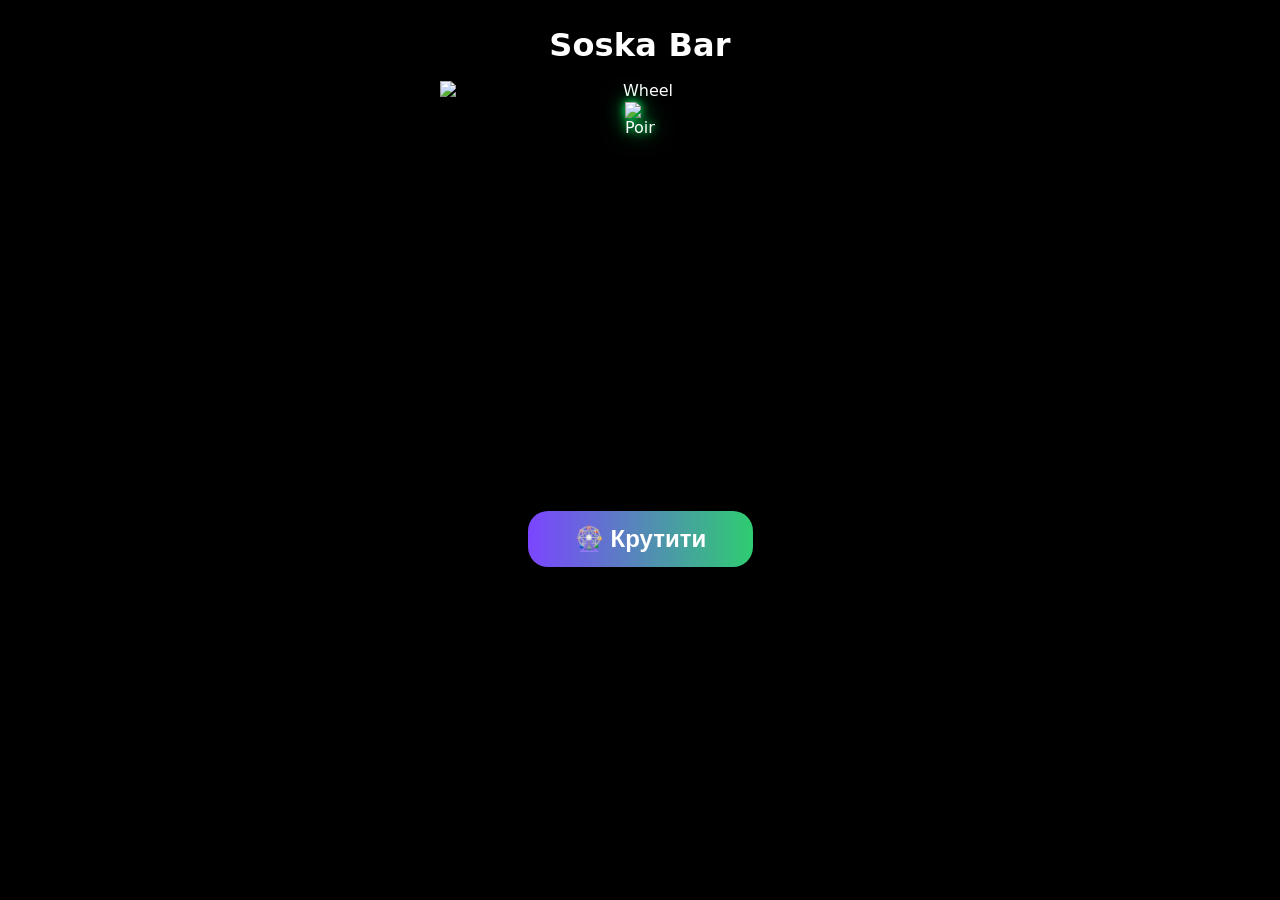
==== static/index.html @ dc7e9c4d "Apply updated lottery bot files" ====
<!doctype html>
<html lang="uk">
<head>
  <meta charset="utf-8" />
  <meta name="viewport" content="width=device-width,initial-scale=1" />
  <title>Soska Bar – Колесо фортуни</title>

  <link rel="stylesheet" href="style.css?v=34" />
</head>

<body>
  <div class="app">
    <h1 class="brand">Soska Bar</h1>

    <div class="wheel-wrap">
      <div class="wheel-container">
        <img id="wheel" src="assets/wheel.png?v=34" alt="Wheel" />

        <div id="pointer-rotator" class="pointer-rotator">
          <img
            src="assets/pointer.svg?v=34"
            alt="Pointer"
            class="pointer"
          />
        </div>
      </div>
    </div>

    <button id="spinBtn" class="spin-btn">🎡 Крутити</button>

    <p id="result" class="result result-default"></p>
  </div>

  <div id="fireworks" class="fireworks">
    <div id="fireworks-text"></div>
  </div>

  <script src="https://telegram.org/js/telegram-web-app.js"></script>
  <script src="wheel.js?v=34"></script>
</body>
</html>
---- static/style.css ----
:root {
  --green: #2ecc71;
  --purple: #7b45ff;
  --red: #ff2d2d;
  --yellow: #ffcc00;
}

body {
  margin: 0;
  font-family: system-ui, -apple-system, BlinkMacSystemFont, "Inter",
    Arial, sans-serif;
  min-height: 100vh;
  background: #000;
  background-image: url("assets/bg.png?v=34");
  background-size: cover;
  background-position: center;
  background-repeat: no-repeat;
  color: #fff;
  overflow-x: hidden;
}

.app {
  width: 100%;
  max-width: 430px;
  min-height: 100vh;
  margin: 0 auto;
  padding: 14px 8px 24px;
  box-sizing: border-box;
  text-align: center;

  display: flex;
  flex-direction: column;
  align-items: center;
}

.brand {
  font-size: 32px;
  font-weight: 900;
  margin: 14px 0 18px;
  line-height: 1.08;
  letter-spacing: 0.2px;
  text-shadow: 0 0 12px rgba(0, 0, 0, 0.95);
}

/* ===== КОЛЕСО ===== */

.wheel-wrap {
  position: relative;
  width: min(98vw, 400px);
  margin: 0 auto 14px;
}

.wheel-container {
  position: relative;
  width: 100%;
  aspect-ratio: 1 / 1;
}

#wheel {
  width: 100%;
  height: 100%;
  display: block;
}

/* ===== СТРІЛКА ===== */

.pointer-rotator {
  position: absolute;
  inset: 0;
  pointer-events: none;
  transform-origin: 50% 50%;
  will-change: transform;
  backface-visibility: hidden;
  z-index: 5;
}

.pointer {
  position: absolute;
  left: 50%;
  top: 0;
  width: 30px;
  transform: translateX(-50%) translateY(60%);
  filter:
    drop-shadow(0 0 4px #00ff66)
    drop-shadow(0 0 10px rgba(0, 255, 100, 0.5));
  backface-visibility: hidden;
}

/* ===== КНОПКА ===== */

.spin-btn {
  margin-top: 16px;
  padding: 14px 30px;
  min-width: 225px;
  border-radius: 20px;
  border: none;

  font-size: 24px;
  font-weight: 900;

  background: linear-gradient(90deg, var(--purple), var(--green));
  color: #fff;

  box-shadow: 0 10px 24px rgba(0, 0, 0, 0.6);
  cursor: pointer;

  transition:
    transform 0.08s ease-out,
    box-shadow 0.08s ease-out,
    opacity 0.2s ease-out;
}

.spin-btn:active:not(:disabled) {
  transform: translateY(1px);
  box-shadow: 0 5px 14px rgba(0, 0, 0, 0.7);
}

.spin-btn:disabled {
  opacity: 0.6;
  cursor: default;
}

/* ===== РЕЗУЛЬТАТ ===== */

.result {
  margin: 16px auto 0;
  max-width: 360px;
  font-size: 18px;
  line-height: 1.35;
  font-weight: 900;
  min-height: 24px;
  text-shadow: 0 0 8px rgba(0, 0, 0, 0.95);
  box-sizing: border-box;
  transition:
    transform 0.18s ease-out,
    background 0.18s ease-out,
    box-shadow 0.18s ease-out,
    color 0.18s ease-out;
}

.result-default {
  color: #fff;
}

.result-win {
  padding: 14px 16px;
  border-radius: 18px;
  color: #fff;
  background: linear-gradient(135deg, #ff2d2d, #ff8a00, #7b45ff);
  box-shadow:
    0 0 18px rgba(255, 45, 45, 0.7),
    0 0 34px rgba(123, 69, 255, 0.45);
  transform: scale(1.03);
  animation: winPulse 1.15s ease-in-out infinite;
}

.result-empty {
  padding: 12px 14px;
  border-radius: 16px;
  color: #f1f1f1;
  background: rgba(0, 0, 0, 0.55);
  border: 1px solid rgba(255, 255, 255, 0.18);
}

.result-repeat {
  padding: 12px 14px;
  border-radius: 16px;
  color: #fff;
  background: rgba(123, 69, 255, 0.72);
  border: 1px solid rgba(255, 255, 255, 0.2);
}

.result-error {
  padding: 12px 14px;
  border-radius: 16px;
  color: #fff;
  background: rgba(255, 45, 45, 0.82);
  border: 1px solid rgba(255, 255, 255, 0.2);
}

.result-prank {
  padding: 12px 14px;
  border-radius: 16px;
  color: #111;
  background: var(--yellow);
  text-shadow: none;
  box-shadow: 0 0 18px rgba(255, 204, 0, 0.45);
}

@keyframes winPulse {
  0% {
    box-shadow:
      0 0 16px rgba(255, 45, 45, 0.65),
      0 0 28px rgba(123, 69, 255, 0.35);
  }

  50% {
    box-shadow:
      0 0 26px rgba(255, 45, 45, 0.9),
      0 0 44px rgba(123, 69, 255, 0.55);
  }

  100% {
    box-shadow:
      0 0 16px rgba(255, 45, 45, 0.65),
      0 0 28px rgba(123, 69, 255, 0.35);
  }
}

/* ===== ФЕЄРВЕРК ===== */

.fireworks {
  position: fixed;
  inset: 0;
  display: flex;
  align-items: center;
  justify-content: center;
  pointer-events: none;
  opacity: 0;
  transition: opacity 0.2s ease-out;
  z-index: 999;
}

.fireworks.show {
  opacity: 1;
}

#fireworks-text {
  color: #fff;
  font-size: 22px;
  font-weight: 900;
  padding: 14px 22px;
  border-radius: 18px;
  background: radial-gradient(
    circle at 20% 20%,
    #ffeb3b,
    #ff4081,
    #651fff
  );
  box-shadow: 0 0 32px rgba(0, 0, 0, 0.7);
  animation:
    pop 0.8s ease-out,
    float 1.5s ease-in-out infinite alternate;
}

@keyframes pop {
  0% {
    transform: scale(0.2);
    opacity: 0;
  }

  60% {
    transform: scale(1.05);
    opacity: 1;
  }

  100% {
    transform: scale(1);
    opacity: 1;
  }
}

@keyframes float {
  0% {
    transform: translateY(0);
  }

  100% {
    transform: translateY(-10px);
  }
}

/* ===== АДАПТИВ ===== */

@media (max-width: 390px) {
  .app {
    padding: 12px 6px 20px;
  }

  .brand {
    font-size: 30px;
    margin: 12px 0 16px;
  }

  .wheel-wrap {
    width: min(100vw, 385px);
    margin-bottom: 14px;
  }

  .pointer {
    width: 28px;
    transform: translateX(-50%) translateY(62%);
  }

  .spin-btn {
    margin-top: 15px;
    min-width: 220px;
    padding: 13px 28px;
    font-size: 24px;
  }

  .result {
    font-size: 17px;
    max-width: 330px;
  }

  #fireworks-text {
    font-size: 18px;
  }
}

@media (max-height: 720px) {
  .app {
    padding-top: 8px;
  }

  .brand {
    font-size: 28px;
    margin: 10px 0 12px;
  }

  .wheel-wrap {
    width: min(94vw, 360px);
    margin-bottom: 10px;
  }

  .spin-btn {
    margin-top: 12px;
    font-size: 22px;
  }

  .result {
    margin-top: 10px;
  }
}
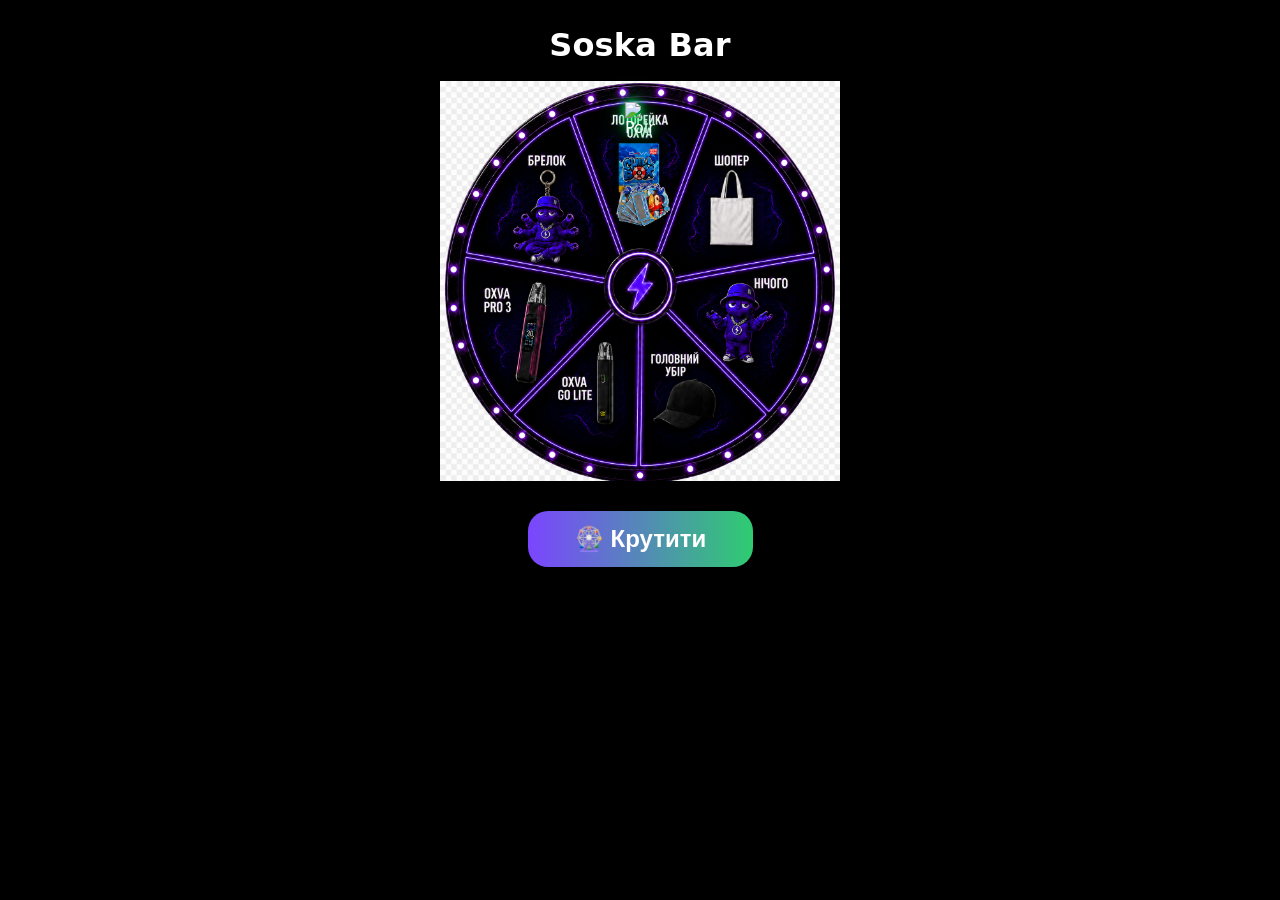
==== commit fcff72a2: "Update wheel image to v35" ====
--- a/static/index.html
+++ b/static/index.html
@@ -5,7 +5,7 @@
   <meta name="viewport" content="width=device-width,initial-scale=1" />
   <title>Soska Bar – Колесо фортуни</title>
 
-  <link rel="stylesheet" href="style.css?v=34" />
+  <link rel="stylesheet" href="style.css?v=35" />
 </head>
 
 <body>
@@ -14,11 +14,11 @@
 
     <div class="wheel-wrap">
       <div class="wheel-container">
-        <img id="wheel" src="assets/wheel.png?v=34" alt="Wheel" />
+        <img id="wheel" src="assets/wheel.png?v=35" alt="Wheel" />
 
         <div id="pointer-rotator" class="pointer-rotator">
           <img
-            src="assets/pointer.svg?v=34"
+            src="assets/pointer.svg?v=35"
             alt="Pointer"
             class="pointer"
           />
@@ -36,6 +36,6 @@
   </div>
 
   <script src="https://telegram.org/js/telegram-web-app.js"></script>
-  <script src="wheel.js?v=34"></script>
+  <script src="wheel.js?v=35"></script>
 </body>
 </html>
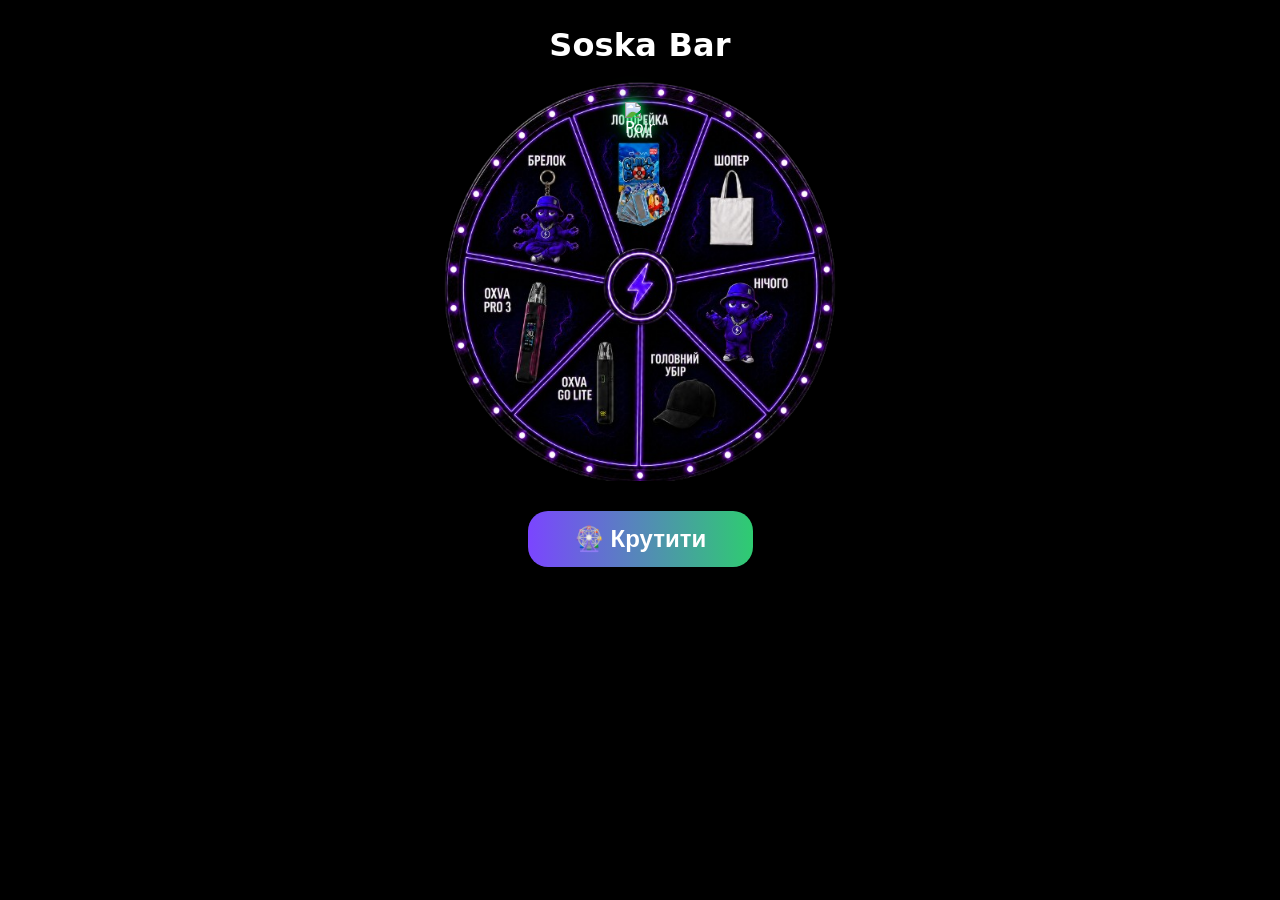
==== commit 192b48fd: "Calibrate wheel to new design v36" ====
--- a/static/index.html
+++ b/static/index.html
@@ -5,7 +5,7 @@
   <meta name="viewport" content="width=device-width,initial-scale=1" />
   <title>Soska Bar – Колесо фортуни</title>
 
-  <link rel="stylesheet" href="style.css?v=35" />
+  <link rel="stylesheet" href="style.css?v=36" />
 </head>
 
 <body>
@@ -14,11 +14,11 @@
 
     <div class="wheel-wrap">
       <div class="wheel-container">
-        <img id="wheel" src="assets/wheel.png?v=35" alt="Wheel" />
+        <img id="wheel" src="assets/wheel.png?v=36" alt="Wheel" />
 
         <div id="pointer-rotator" class="pointer-rotator">
           <img
-            src="assets/pointer.svg?v=35"
+            src="assets/pointer.svg?v=36"
             alt="Pointer"
             class="pointer"
           />
@@ -36,6 +36,6 @@
   </div>
 
   <script src="https://telegram.org/js/telegram-web-app.js"></script>
-  <script src="wheel.js?v=35"></script>
+  <script src="wheel.js?v=36"></script>
 </body>
 </html>
--- a/static/style.css
+++ b/static/style.css
@@ -11,7 +11,7 @@
     Arial, sans-serif;
   min-height: 100vh;
   background: #000;
-  background-image: url("assets/bg.png?v=34");
+  background-image: url("assets/bg.png?v=36");
   background-size: cover;
   background-position: center;
   background-repeat: no-repeat;
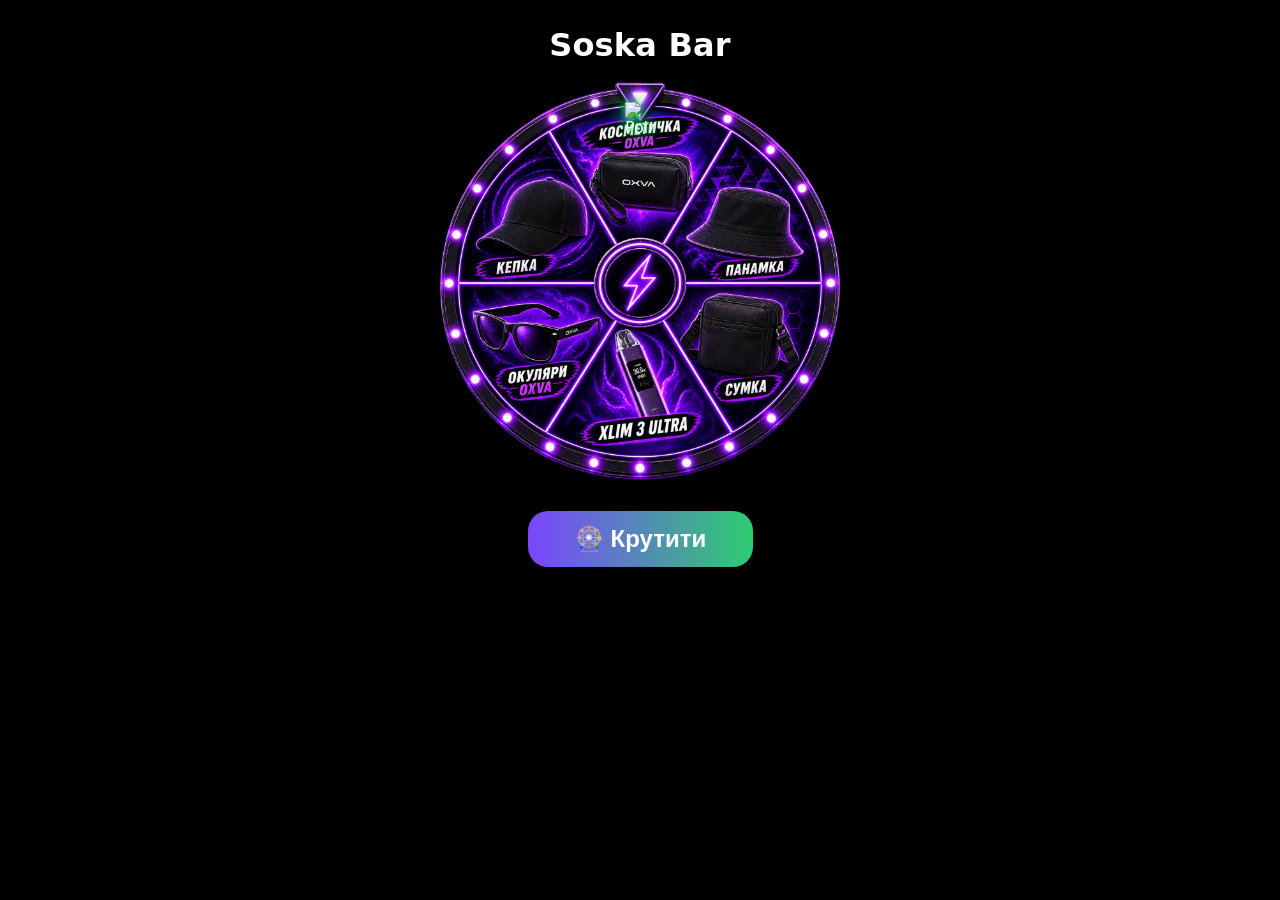
==== commit 590a2507: "remove nothing sector from spin route" ====
--- a/static/index.html
+++ b/static/index.html
@@ -5,7 +5,7 @@
   <meta name="viewport" content="width=device-width,initial-scale=1" />
   <title>Soska Bar – Колесо фортуни</title>
 
-  <link rel="stylesheet" href="style.css?v=36" />
+  <link rel="stylesheet" href="style.css?v=40" />
 </head>
 
 <body>
@@ -14,11 +14,11 @@
 
     <div class="wheel-wrap">
       <div class="wheel-container">
-        <img id="wheel" src="assets/wheel.png?v=36" alt="Wheel" />
+        <img id="wheel" src="assets/wheel.png?v=40" alt="Wheel" />
 
         <div id="pointer-rotator" class="pointer-rotator">
           <img
-            src="assets/pointer.svg?v=36"
+            src="assets/pointer.svg?v=40"
             alt="Pointer"
             class="pointer"
           />
@@ -36,6 +36,6 @@
   </div>
 
   <script src="https://telegram.org/js/telegram-web-app.js"></script>
-  <script src="wheel.js?v=36"></script>
+  <script src="wheel.js?v=40"></script>
 </body>
 </html>
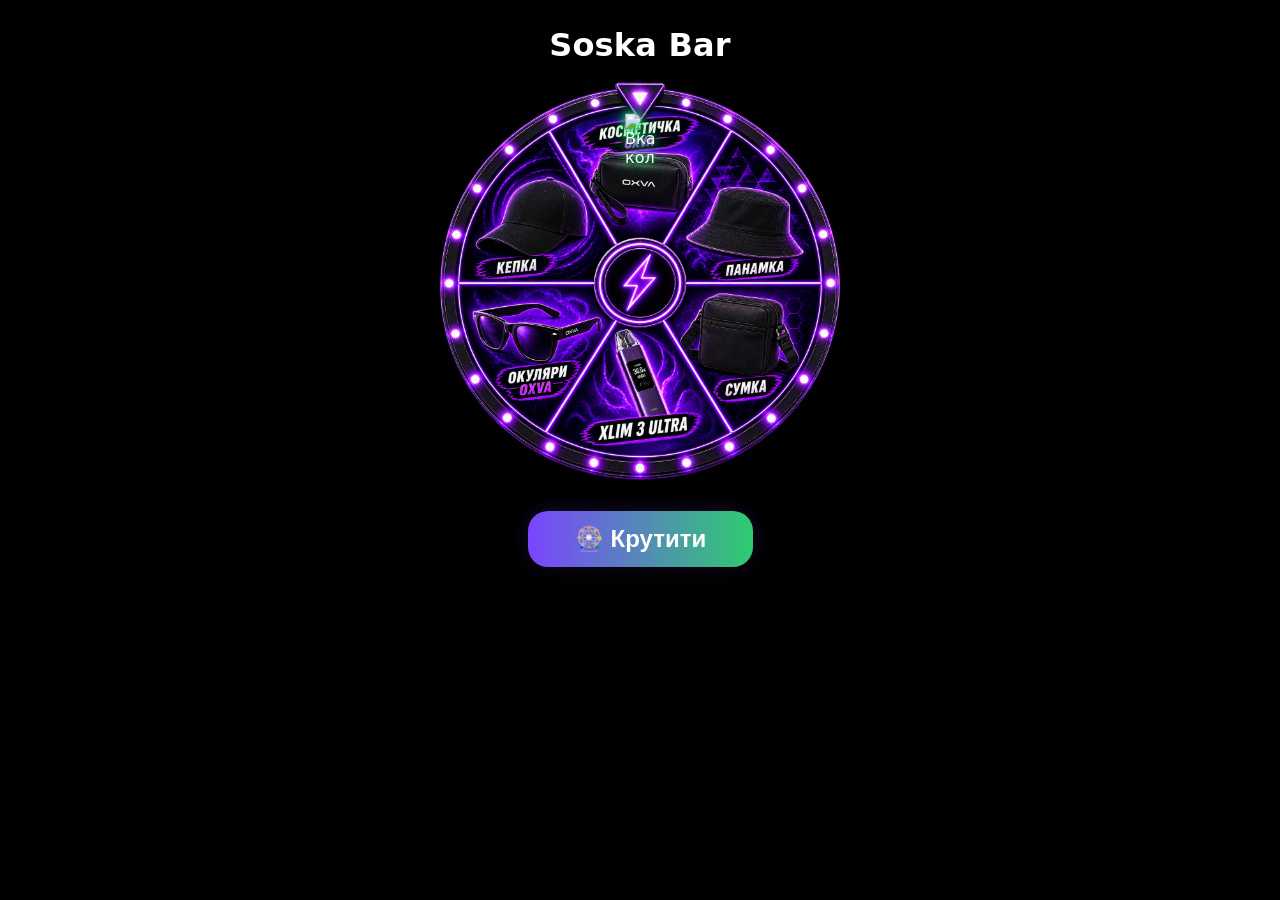
==== commit 930b9e45: "Add receipt registration, prize stock handling and Excel participants" ====
--- a/static/index.html
+++ b/static/index.html
@@ -2,40 +2,88 @@
 <html lang="uk">
 <head>
   <meta charset="utf-8" />
-  <meta name="viewport" content="width=device-width,initial-scale=1" />
+  <meta
+    name="viewport"
+    content="width=device-width,initial-scale=1,viewport-fit=cover"
+  />
+
   <title>Soska Bar – Колесо фортуни</title>
 
-  <link rel="stylesheet" href="style.css?v=40" />
+  <link rel="stylesheet" href="style.css?v=46" />
 </head>
 
 <body>
   <div class="app">
     <h1 class="brand">Soska Bar</h1>
 
-    <div class="wheel-wrap">
-      <div class="wheel-container">
-        <img id="wheel" src="assets/wheel.png?v=40" alt="Wheel" />
+    <div
+      id="appStatus"
+      class="app-status"
+      aria-live="polite"
+      aria-atomic="true"
+    ></div>
 
-        <div id="pointer-rotator" class="pointer-rotator">
+    <div id="wheelSection">
+      <div class="wheel-wrap">
+        <div class="wheel-container">
           <img
-            src="assets/pointer.svg?v=40"
-            alt="Pointer"
-            class="pointer"
+            id="wheel"
+            src="assets/wheel.png?v=46"
+            alt="Колесо фортуни Soska Bar"
           />
+
+          <div id="pointer-rotator" class="pointer-rotator">
+            <img
+              src="assets/pointer.svg?v=46"
+              alt="Вказівник колеса"
+              class="pointer"
+            />
+          </div>
         </div>
       </div>
+
+      <button
+        id="spinBtn"
+        class="spin-btn"
+        type="button"
+        aria-describedby="result"
+      >
+        🎡 Крутити
+      </button>
+
+      <p
+        id="result"
+        class="result result-default"
+        aria-live="polite"
+        aria-atomic="true"
+      ></p>
     </div>
 
-    <button id="spinBtn" class="spin-btn">🎡 Крутити</button>
-
-    <p id="result" class="result result-default"></p>
+    <div
+      id="closedState"
+      class="closed-state"
+      hidden
+      aria-live="polite"
+      aria-atomic="true"
+    >
+      <div class="closed-state-icon">🎁</div>
+      <h2>Подарунки вже закінчилися</h2>
+      <p>
+        Дякуємо за участь 💜
+        Твою реєстрацію збережено в базі учасників.
+      </p>
+    </div>
   </div>
 
-  <div id="fireworks" class="fireworks">
+  <div
+    id="fireworks"
+    class="fireworks"
+    aria-hidden="true"
+  >
     <div id="fireworks-text"></div>
   </div>
 
   <script src="https://telegram.org/js/telegram-web-app.js"></script>
-  <script src="wheel.js?v=40"></script>
+  <script src="wheel.js?v=46"></script>
 </body>
-</html>+</html>
--- a/static/style.css
+++ b/static/style.css
@@ -5,27 +5,56 @@
   --yellow: #ffcc00;
 }
 
+* {
+  box-sizing: border-box;
+}
+
+html,
 body {
   margin: 0;
-  font-family: system-ui, -apple-system, BlinkMacSystemFont, "Inter",
-    Arial, sans-serif;
+  padding: 0;
+  min-height: 100%;
+}
+
+body {
+  font-family:
+    system-ui,
+    -apple-system,
+    BlinkMacSystemFont,
+    "Inter",
+    Arial,
+    sans-serif;
+
   min-height: 100vh;
+
   background: #000;
-  background-image: url("assets/bg.png?v=36");
+  background-image: url("assets/bg.png?v=46");
   background-size: cover;
   background-position: center;
   background-repeat: no-repeat;
+  background-attachment: fixed;
+
   color: #fff;
   overflow-x: hidden;
 }
+
+
+/* =========================
+   ОСНОВНИЙ БЛОК
+   ========================= */
 
 .app {
   width: 100%;
   max-width: 430px;
   min-height: 100vh;
+
   margin: 0 auto;
-  padding: 14px 8px 24px;
-  box-sizing: border-box;
+
+  padding:
+    max(14px, env(safe-area-inset-top))
+    8px
+    max(24px, env(safe-area-inset-bottom));
+
   text-align: center;
 
   display: flex;
@@ -36,22 +65,63 @@
 .brand {
   font-size: 32px;
   font-weight: 900;
+
   margin: 14px 0 18px;
+
   line-height: 1.08;
   letter-spacing: 0.2px;
-  text-shadow: 0 0 12px rgba(0, 0, 0, 0.95);
-}
-
-/* ===== КОЛЕСО ===== */
+
+  text-shadow:
+    0 0 12px rgba(0, 0, 0, 0.95),
+    0 2px 6px rgba(0, 0, 0, 0.9);
+}
+
+
+/* =========================
+   СТАТУС WEBAPP
+   ========================= */
+
+.app-status {
+  width: 100%;
+  max-width: 360px;
+
+  min-height: 0;
+
+  margin: 0 auto 10px;
+
+  font-size: 14px;
+  font-weight: 700;
+  line-height: 1.35;
+
+  color: rgba(255, 255, 255, 0.88);
+
+  text-shadow: 0 0 8px rgba(0, 0, 0, 0.9);
+}
+
+.app-status:empty {
+  display: none;
+}
+
+
+/* =========================
+   БЛОК КОЛЕСА
+   ========================= */
+
+#wheelSection {
+  width: 100%;
+}
 
 .wheel-wrap {
   position: relative;
+
   width: min(98vw, 400px);
+
   margin: 0 auto 14px;
 }
 
 .wheel-container {
   position: relative;
+
   width: 100%;
   aspect-ratio: 1 / 1;
 }
@@ -59,78 +129,135 @@
 #wheel {
   width: 100%;
   height: 100%;
+
   display: block;
-}
-
-/* ===== СТРІЛКА ===== */
+
+  user-select: none;
+  -webkit-user-drag: none;
+}
+
+
+/* =========================
+   СТРІЛКА
+   ========================= */
 
 .pointer-rotator {
   position: absolute;
+
   inset: 0;
+
   pointer-events: none;
+
   transform-origin: 50% 50%;
+
   will-change: transform;
   backface-visibility: hidden;
+  -webkit-backface-visibility: hidden;
+
   z-index: 5;
 }
 
 .pointer {
   position: absolute;
+
   left: 50%;
   top: 0;
+
   width: 30px;
-  transform: translateX(-50%) translateY(60%);
+
+  transform:
+    translateX(-50%)
+    translateY(60%);
+
   filter:
     drop-shadow(0 0 4px #00ff66)
     drop-shadow(0 0 10px rgba(0, 255, 100, 0.5));
+
   backface-visibility: hidden;
-}
-
-/* ===== КНОПКА ===== */
+  -webkit-backface-visibility: hidden;
+
+  user-select: none;
+  -webkit-user-drag: none;
+}
+
+
+/* =========================
+   КНОПКА SPIN
+   ========================= */
 
 .spin-btn {
   margin-top: 16px;
+
   padding: 14px 30px;
+
   min-width: 225px;
+
   border-radius: 20px;
   border: none;
 
   font-size: 24px;
   font-weight: 900;
 
-  background: linear-gradient(90deg, var(--purple), var(--green));
+  background:
+    linear-gradient(
+      90deg,
+      var(--purple),
+      var(--green)
+    );
+
   color: #fff;
 
-  box-shadow: 0 10px 24px rgba(0, 0, 0, 0.6);
+  box-shadow:
+    0 10px 24px rgba(0, 0, 0, 0.6),
+    0 0 22px rgba(123, 69, 255, 0.2);
+
   cursor: pointer;
 
   transition:
     transform 0.08s ease-out,
     box-shadow 0.08s ease-out,
-    opacity 0.2s ease-out;
+    opacity 0.2s ease-out,
+    filter 0.2s ease-out;
+
+  -webkit-tap-highlight-color: transparent;
+
+  touch-action: manipulation;
 }
 
 .spin-btn:active:not(:disabled) {
   transform: translateY(1px);
-  box-shadow: 0 5px 14px rgba(0, 0, 0, 0.7);
+
+  box-shadow:
+    0 5px 14px rgba(0, 0, 0, 0.7);
 }
 
 .spin-btn:disabled {
-  opacity: 0.6;
+  opacity: 0.58;
+
   cursor: default;
-}
-
-/* ===== РЕЗУЛЬТАТ ===== */
+
+  filter: grayscale(0.15);
+}
+
+
+/* =========================
+   РЕЗУЛЬТАТ
+   ========================= */
 
 .result {
   margin: 16px auto 0;
+
   max-width: 360px;
+
   font-size: 18px;
   line-height: 1.35;
   font-weight: 900;
+
   min-height: 24px;
-  text-shadow: 0 0 8px rgba(0, 0, 0, 0.95);
-  box-sizing: border-box;
+
+  text-shadow:
+    0 0 8px rgba(0, 0, 0, 0.95);
+
   transition:
     transform 0.18s ease-out,
     background 0.18s ease-out,
@@ -144,48 +271,97 @@
 
 .result-win {
   padding: 14px 16px;
+
   border-radius: 18px;
+
   color: #fff;
-  background: linear-gradient(135deg, #ff2d2d, #ff8a00, #7b45ff);
+
+  background:
+    linear-gradient(
+      135deg,
+      #ff2d2d,
+      #ff8a00,
+      #7b45ff
+    );
+
   box-shadow:
     0 0 18px rgba(255, 45, 45, 0.7),
     0 0 34px rgba(123, 69, 255, 0.45);
+
   transform: scale(1.03);
-  animation: winPulse 1.15s ease-in-out infinite;
+
+  animation:
+    winPulse 1.15s ease-in-out infinite;
 }
 
 .result-empty {
   padding: 12px 14px;
+
   border-radius: 16px;
+
   color: #f1f1f1;
-  background: rgba(0, 0, 0, 0.55);
-  border: 1px solid rgba(255, 255, 255, 0.18);
+
+  background:
+    rgba(0, 0, 0, 0.55);
+
+  border:
+    1px solid rgba(255, 255, 255, 0.18);
 }
 
 .result-repeat {
   padding: 12px 14px;
+
   border-radius: 16px;
+
   color: #fff;
-  background: rgba(123, 69, 255, 0.72);
-  border: 1px solid rgba(255, 255, 255, 0.2);
+
+  background:
+    rgba(123, 69, 255, 0.72);
+
+  border:
+    1px solid rgba(255, 255, 255, 0.2);
+
+  box-shadow:
+    0 8px 22px rgba(0, 0, 0, 0.28);
 }
 
 .result-error {
   padding: 12px 14px;
+
   border-radius: 16px;
+
   color: #fff;
-  background: rgba(255, 45, 45, 0.82);
-  border: 1px solid rgba(255, 255, 255, 0.2);
+
+  background:
+    rgba(255, 45, 45, 0.82);
+
+  border:
+    1px solid rgba(255, 255, 255, 0.2);
+
+  box-shadow:
+    0 8px 22px rgba(0, 0, 0, 0.28);
 }
 
 .result-prank {
   padding: 12px 14px;
+
   border-radius: 16px;
+
   color: #111;
-  background: var(--yellow);
+
+  background:
+    var(--yellow);
+
   text-shadow: none;
-  box-shadow: 0 0 18px rgba(255, 204, 0, 0.45);
-}
+
+  box-shadow:
+    0 0 18px rgba(255, 204, 0, 0.45);
+}
+
+
+/* =========================
+   АНІМАЦІЯ ВИГРАШУ
+   ========================= */
 
 @keyframes winPulse {
   0% {
@@ -207,17 +383,133 @@
   }
 }
 
-/* ===== ФЕЄРВЕРК ===== */
-
-.fireworks {
-  position: fixed;
-  inset: 0;
+
+/* =========================
+   ПОДАРУНКИ ЗАКІНЧИЛИСЬ
+   ========================= */
+
+.closed-state {
+  width: calc(100% - 24px);
+  max-width: 370px;
+
+  margin: 34px auto 0;
+
+  padding: 28px 20px;
+
+  border-radius: 26px;
+
+  background:
+    linear-gradient(
+      145deg,
+      rgba(123, 69, 255, 0.92),
+      rgba(33, 20, 65, 0.96)
+    );
+
+  border:
+    1px solid rgba(255, 255, 255, 0.22);
+
+  box-shadow:
+    0 18px 50px rgba(0, 0, 0, 0.55),
+    0 0 32px rgba(123, 69, 255, 0.28);
+
+  backdrop-filter: blur(12px);
+  -webkit-backdrop-filter: blur(12px);
+
+  animation:
+    closedAppear 0.35s ease-out;
+}
+
+.closed-state[hidden] {
+  display: none !important;
+}
+
+.closed-state-icon {
+  width: 76px;
+  height: 76px;
+
+  margin: 0 auto 16px;
+
   display: flex;
   align-items: center;
   justify-content: center;
+
+  border-radius: 50%;
+
+  font-size: 38px;
+
+  background:
+    rgba(255, 255, 255, 0.13);
+
+  border:
+    1px solid rgba(255, 255, 255, 0.18);
+
+  box-shadow:
+    0 0 24px rgba(255, 255, 255, 0.08);
+}
+
+.closed-state h2 {
+  margin: 0 0 12px;
+
+  font-size: 25px;
+  line-height: 1.15;
+  font-weight: 900;
+
+  color: #fff;
+
+  text-shadow:
+    0 2px 8px rgba(0, 0, 0, 0.45);
+}
+
+.closed-state p {
+  margin: 0;
+
+  font-size: 16px;
+  line-height: 1.45;
+  font-weight: 650;
+
+  color:
+    rgba(255, 255, 255, 0.9);
+}
+
+@keyframes closedAppear {
+  from {
+    opacity: 0;
+    transform:
+      translateY(14px)
+      scale(0.96);
+  }
+
+  to {
+    opacity: 1;
+    transform:
+      translateY(0)
+      scale(1);
+  }
+}
+
+
+/* =========================
+   ФЕЄРВЕРК
+   ========================= */
+
+.fireworks {
+  position: fixed;
+
+  inset: 0;
+
+  display: flex;
+  align-items: center;
+  justify-content: center;
+
+  padding: 20px;
+
   pointer-events: none;
+
   opacity: 0;
-  transition: opacity 0.2s ease-out;
+
+  transition:
+    opacity 0.2s ease-out;
+
   z-index: 999;
 }
 
@@ -226,18 +518,30 @@
 }
 
 #fireworks-text {
+  max-width: 340px;
+
   color: #fff;
+
   font-size: 22px;
   font-weight: 900;
+
   padding: 14px 22px;
+
   border-radius: 18px;
-  background: radial-gradient(
-    circle at 20% 20%,
-    #ffeb3b,
-    #ff4081,
-    #651fff
-  );
-  box-shadow: 0 0 32px rgba(0, 0, 0, 0.7);
+
+  background:
+    radial-gradient(
+      circle at 20% 20%,
+      #ffeb3b,
+      #ff4081,
+      #651fff
+    );
+
+  box-shadow:
+    0 0 32px rgba(0, 0, 0, 0.7);
+
+  text-align: center;
+
   animation:
     pop 0.8s ease-out,
     float 1.5s ease-in-out infinite alternate;
@@ -270,44 +574,79 @@
   }
 }
 
-/* ===== АДАПТИВ ===== */
+
+/* =========================
+   АДАПТИВ
+   ========================= */
 
 @media (max-width: 390px) {
   .app {
-    padding: 12px 6px 20px;
+    padding-left: 6px;
+    padding-right: 6px;
   }
 
   .brand {
     font-size: 30px;
-    margin: 12px 0 16px;
+
+    margin:
+      12px
+      0
+      16px;
   }
 
   .wheel-wrap {
     width: min(100vw, 385px);
+
     margin-bottom: 14px;
   }
 
   .pointer {
     width: 28px;
-    transform: translateX(-50%) translateY(62%);
+
+    transform:
+      translateX(-50%)
+      translateY(62%);
   }
 
   .spin-btn {
     margin-top: 15px;
+
     min-width: 220px;
-    padding: 13px 28px;
+
+    padding:
+      13px
+      28px;
+
     font-size: 24px;
   }
 
   .result {
     font-size: 17px;
+
     max-width: 330px;
+  }
+
+  .closed-state {
+    margin-top: 24px;
+
+    padding:
+      24px
+      17px;
+  }
+
+  .closed-state h2 {
+    font-size: 23px;
+  }
+
+  .closed-state p {
+    font-size: 15px;
   }
 
   #fireworks-text {
     font-size: 18px;
   }
 }
+
 
 @media (max-height: 720px) {
   .app {
@@ -316,20 +655,77 @@
 
   .brand {
     font-size: 28px;
-    margin: 10px 0 12px;
+
+    margin:
+      10px
+      0
+      12px;
   }
 
   .wheel-wrap {
     width: min(94vw, 360px);
+
     margin-bottom: 10px;
   }
 
   .spin-btn {
     margin-top: 12px;
+
     font-size: 22px;
   }
 
   .result {
     margin-top: 10px;
   }
+
+  .closed-state {
+    margin-top: 18px;
+  }
+}
+
+
+/* =========================
+   МАЛЕНЬКІ ЕКРАНИ
+   ========================= */
+
+@media (max-width: 340px) {
+  .brand {
+    font-size: 27px;
+  }
+
+  .wheel-wrap {
+    width: 96vw;
+  }
+
+  .spin-btn {
+    min-width: 200px;
+
+    padding:
+      12px
+      22px;
+
+    font-size: 21px;
+  }
+
+  .closed-state h2 {
+    font-size: 21px;
+  }
+}
+
+
+/* =========================
+   REDUCED MOTION
+   ========================= */
+
+@media (prefers-reduced-motion: reduce) {
+  *,
+  *::before,
+  *::after {
+    animation-duration: 0.01ms !important;
+    animation-iteration-count: 1 !important;
+
+    transition-duration: 0.01ms !important;
+
+    scroll-behavior: auto !important;
+  }
 }
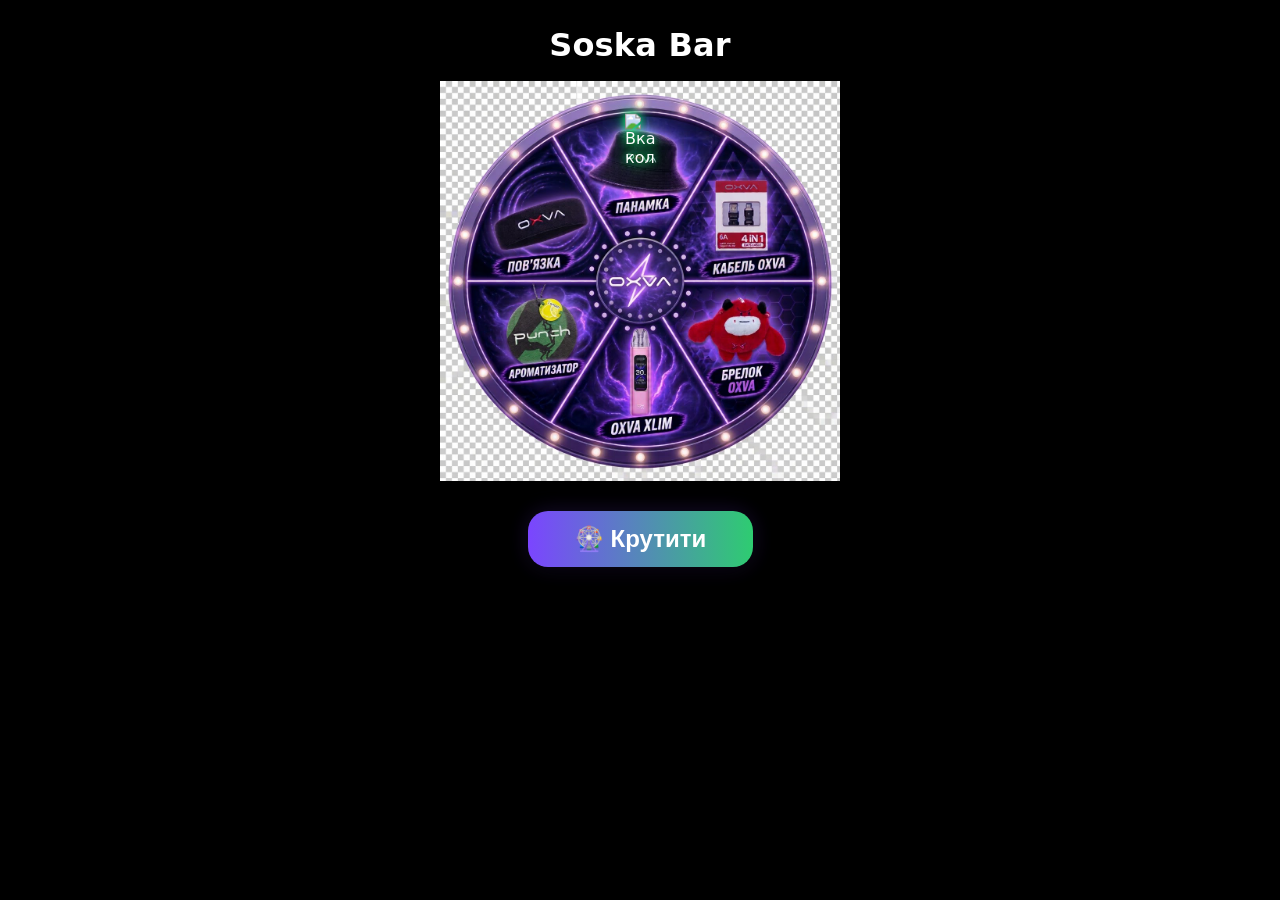
==== commit 2f7eaa6e: "Update OXVA prizes and wheel sectors" ====
--- a/static/index.html
+++ b/static/index.html
@@ -28,13 +28,13 @@
         <div class="wheel-container">
           <img
             id="wheel"
-            src="assets/wheel.png?v=46"
+            src="assets/wheel.png?v=47"
             alt="Колесо фортуни Soska Bar"
           />
 
           <div id="pointer-rotator" class="pointer-rotator">
             <img
-              src="assets/pointer.svg?v=46"
+              src="assets/pointer.svg?v=47"
               alt="Вказівник колеса"
               class="pointer"
             />
@@ -84,6 +84,6 @@
   </div>
 
   <script src="https://telegram.org/js/telegram-web-app.js"></script>
-  <script src="wheel.js?v=46"></script>
+  <script src="wheel.js?v=47"></script>
 </body>
 </html>
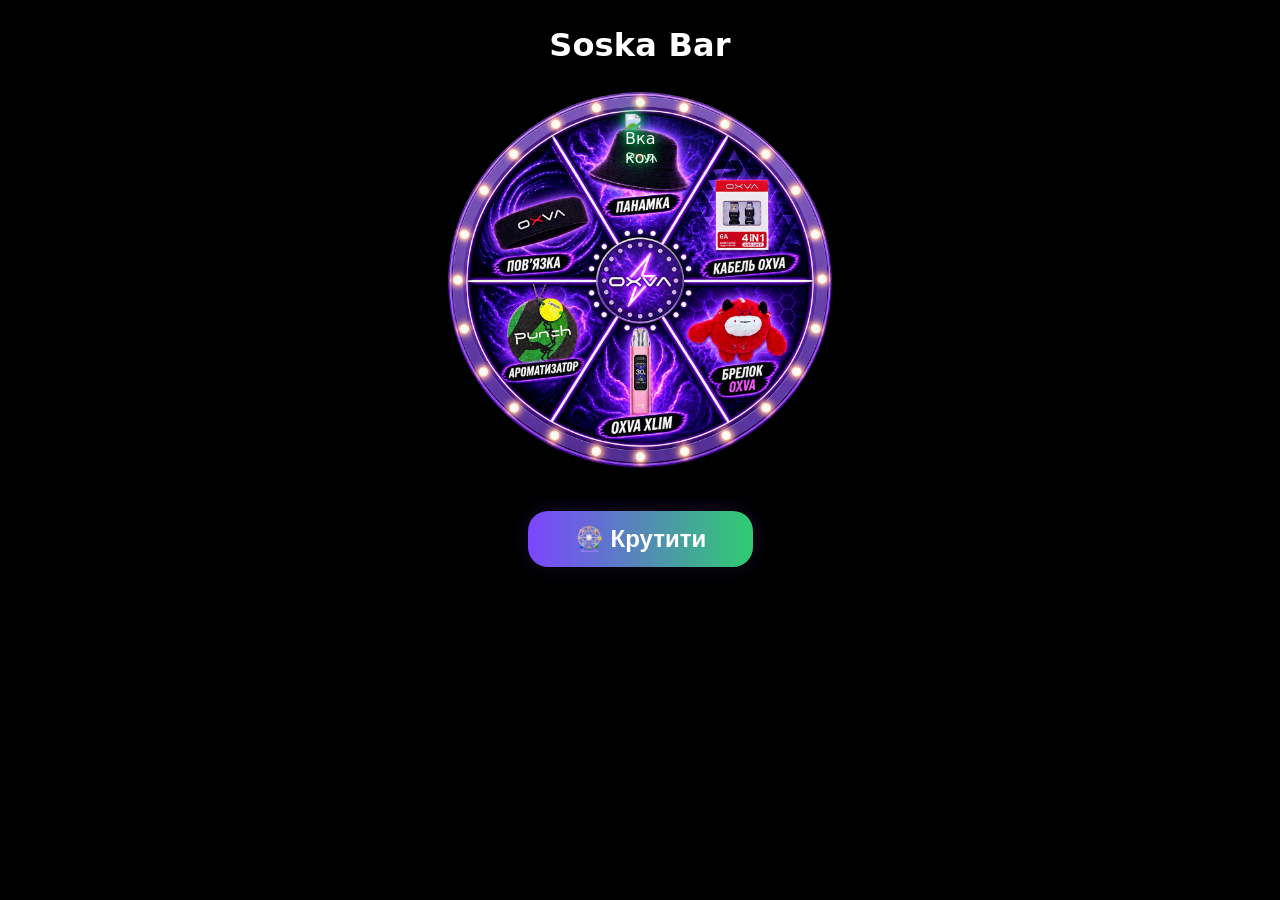
==== commit baf10005: "Update wheel images and version" ====
--- a/static/index.html
+++ b/static/index.html
@@ -28,13 +28,13 @@
         <div class="wheel-container">
           <img
             id="wheel"
-            src="assets/wheel.png?v=47"
+            src="assets/wheel.png?v=48"
             alt="Колесо фортуни Soska Bar"
           />
 
           <div id="pointer-rotator" class="pointer-rotator">
             <img
-              src="assets/pointer.svg?v=47"
+              src="assets/pointer.svg?v=48"
               alt="Вказівник колеса"
               class="pointer"
             />
@@ -84,6 +84,6 @@
   </div>
 
   <script src="https://telegram.org/js/telegram-web-app.js"></script>
-  <script src="wheel.js?v=47"></script>
+  <script src="wheel.js?v=48"></script>
 </body>
 </html>
